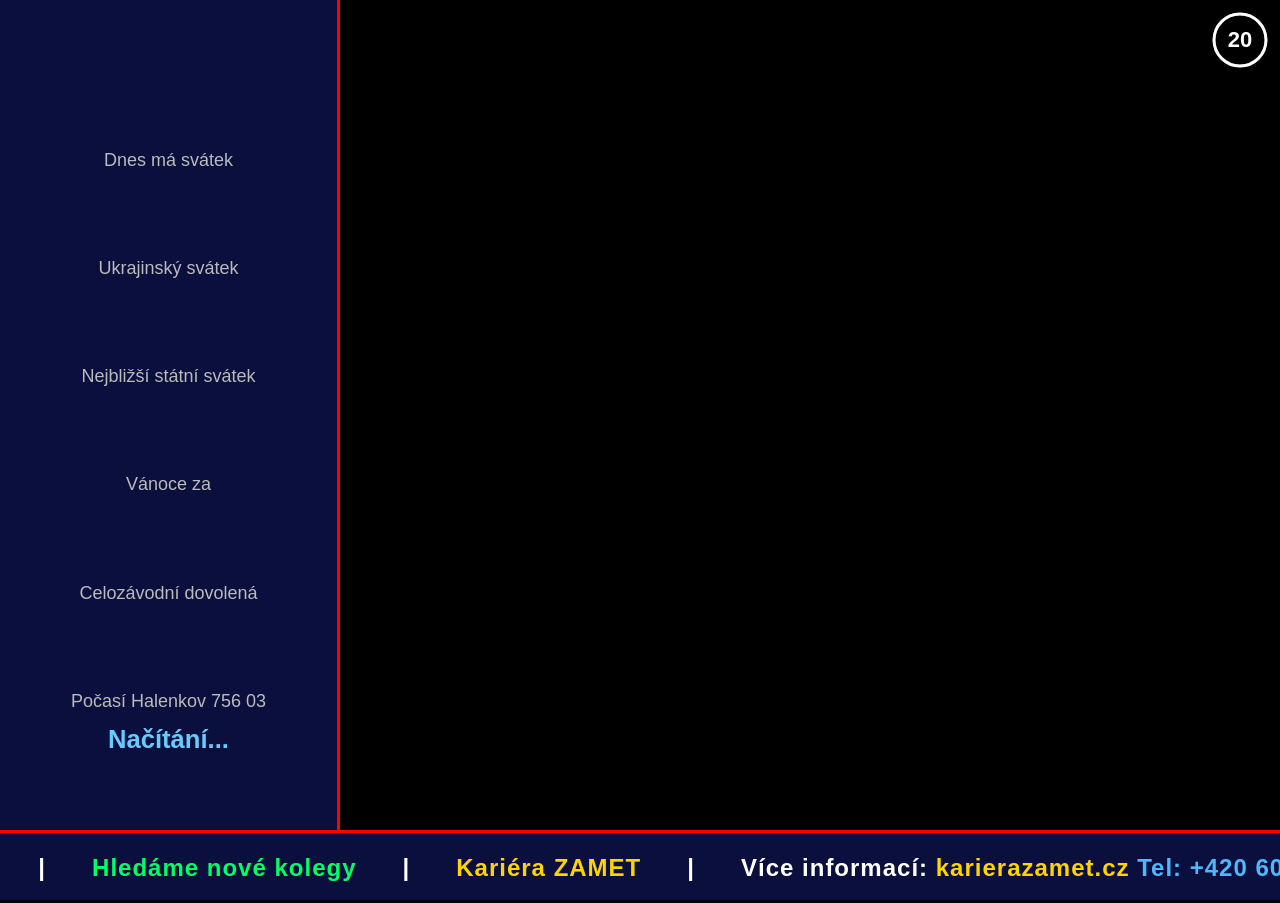
==== index.html @ 30a37f6c "Update index.html" ====
<!DOCTYPE html>
<html lang="cs">

<head>

<meta charset="UTF-8">

<style>

/* ===================================================== */
/* ZÁKLAD */
/* ===================================================== */

html,
body {

    margin: 0;
    width: 100%;
    height: 100%;

    overflow: hidden;

    background: black;

    font-family: Arial, sans-serif;

    color: white;
}

/* ===================================================== */
/* HLAVNÍ LAYOUT */
/* ===================================================== */

#main {

    display: flex;

    width: 100vw;

    height: calc(100vh - 70px);

    background: #0b0f3d;
}

/* ===================================================== */
/* LEVÝ PANEL */
/* ===================================================== */

#sidebar {

    width: 22vw;

    min-width: 340px;

    max-width: 520px;

    background: #0b0f3d;

    border-right: 3px solid #ff0000;

    display: flex;

    flex-direction: column;

    align-items: center;

    justify-content: space-evenly;

    padding: 20px;

    box-sizing: border-box;
}

/* ===================================================== */
/* DATUM */
/* ===================================================== */

#date {

    font-size: clamp(28px, 2vw, 48px);

    font-weight: bold;

    text-align: center;
}

/* ===================================================== */
/* NADPISY */
/* ===================================================== */

#nameday-title,
#ua-title,
#holiday-title,
#countdown-title,
#vacation-title {

    font-size: clamp(18px, 1.2vw, 28px);

    color: #bbbbbb;

    margin-bottom: 10px;

    text-align: center;

    margin-top: 25px;
}
    #vacation {

    font-size: clamp(20px, 1.6vw, 36px);

    font-weight: bold;

    color: #66ccff;

    text-align: center;

    line-height: 1.4;

    padding: 0 15px;
}

/* ===================================================== */
/* ČESKÝ SVÁTEK */
/* ===================================================== */

#nameday {

    font-size: clamp(32px, 2.5vw, 60px);

    font-weight: bold;

    text-align: center;

    padding: 0 20px;
}

/* ===================================================== */
/* UKRAJINSKÝ SVÁTEK */
/* ===================================================== */

#ua-nameday {

    font-size: clamp(26px, 2vw, 50px);

    font-weight: bold;

    color: #ffd700;

    text-align: center;

    padding: 0 20px;
}

/* ===================================================== */
/* STÁTNÍ SVÁTEK */
/* ===================================================== */

#holiday {

    font-size: clamp(18px, 1.3vw, 34px);

    font-weight: bold;

    color: #ff5555;

    text-align: center;

    line-height: 1.4;

    padding: 0 20px;
}

/* ===================================================== */
/* VÁNOCE */
/* ===================================================== */

#countdown {

    font-size: clamp(24px, 2vw, 44px);

    font-weight: bold;

    color: #66ff99;

    text-align: center;

    line-height: 1.3;
}

/* ===================================================== */
/* PRAVÁ ČÁST */
/* ===================================================== */

#content {

    position: relative;

    flex: 1;

    display: flex;

    background: black;

    overflow: hidden;
}

/* ===================================================== */
/* OBRÁZEK */
/* ===================================================== */

#slideImage {

    position: absolute;

    top: 0;
    left: 0;

    width: 100%;

    height: 100%;

    object-fit: contain;

    background: black;

    display: none;

    z-index: 1;
}

/* ===================================================== */
/* IFRAME */
/* ===================================================== */

#contentFrame {

    position: absolute;

    top: 0;
    left: 0;

    width: 100%;

    height: 100%;

    border: none;

    background: black;

    display: none;

    z-index: 2;
}
/* ===================================================== */
/* SPODNÍ LIŠTA */
/* ===================================================== */

#ticker-bar {

    width: 100vw;

    height: 70px;

    background: #0b0f3d;

    border-top: 3px solid #ff0000;

    overflow: hidden;

    display: flex;

    align-items: center;
}

/* ===================================================== */
/* BĚŽÍCÍ TEXT */
/* ===================================================== */
    /*
    #ticker { white-space: nowrap; 
             color: white; 
             font-size: clamp(24px, 1.6vw, 42px); 
             font-weight: bold; 
             letter-spacing: 1px; 
             display: inline-block; 
             will-change: transform; 
             transform: translateZ(0); 
             animation: tickerMove 25s linear infinite; }
    */

    #ticker {
    white-space: nowrap;
    color: white;
    font-size: clamp(24px, 1.6vw, 42px);
    font-weight: bold;
    letter-spacing: 1px;

    width: 100%;
    text-align: center;
    }
    
        .ticker-green {
    color: #00ff66;
    font-weight: bold;
    }
    
    .ticker-yellow {
        color: #ffd400;
        font-weight: bold;
    }
    
    .ticker-blue {
        color: #4db8ff;
        font-weight: bold;
    }
    
    .ticker-orange {
        color: #ff8c00;
        font-weight: bold;
    }

/* ===================================================== */
/* ANIMACE */
/* ===================================================== */

 /*
    @keyframes tickerMove { from { transform: translateX(100vw); } to { transform: translateX(-100%); } }
    */    

/* ===================================================== */
/* POČASÍ */
/* ===================================================== */

#weather-title {

    font-size: clamp(18px, 1.2vw, 28px);

    color: #bbbbbb;

    margin-top: 25px;

    margin-bottom: 10px;

    text-align: center;
}

#weather {

    font-size: clamp(24px, 2vw, 42px);

    font-weight: bold;

    color: #66ccff;

    text-align: center;

    line-height: 1.4;

    padding: 0 10px;
}

/* ===================================================== */
/* TIMER */
/* ===================================================== */
    #slideTimer {

    position: absolute;

    top: 10px;
    right: 10px;

    width: 60px;
    height: 60px;

    z-index: 9999;

    background: rgba(0, 0, 0, 0.55);

    border-radius: 50%;

    backdrop-filter: blur(3px);
}

#slideTimer svg {

    position: absolute;

    width: 60px;
    height: 60px;

    transform: rotate(-90deg);
}

.timer-bg {

    fill: none;

    stroke: rgba(255,255,255,0.2);

    stroke-width: 3;
}

.timer-progress {

    fill: none;

    stroke: white;

    stroke-width: 3;

    stroke-linecap: round;

    stroke-dasharray: 163;

    stroke-dashoffset: 0;

    transition: stroke-dashoffset 1s linear;
}

#timerText {

    position: absolute;

    inset: 0;

    display: flex;

    justify-content: center;

    align-items: center;

    font-size: 22px;

    font-weight: bold;

    color: white;

    text-shadow:
        0 0 4px black,
        0 0 8px black;
}

</style>

</head>

<body>

<!-- ================================================= -->
<!-- HLAVNÍ LAYOUT -->
<!-- ================================================= -->

<div id="main">

    <!-- ============================================= -->
    <!-- LEVÝ PANEL -->
    <!-- ============================================= -->

    <div id="sidebar">

        <!-- DATUM -->

        <div id="date"></div>

        <!-- ČESKÝ SVÁTEK -->

        <section>

            <div id="nameday-title">
                Dnes má svátek
            </div>

            <div id="nameday"></div>

        </section>

        <!-- UKRAJINSKÝ SVÁTEK -->

        <section>

            <div id="ua-title">
                Ukrajinský svátek
            </div>

            <div id="ua-nameday"></div>

        </section>

        <!-- STÁTNÍ SVÁTEK -->

        <section>

            <div id="holiday-title">
                Nejbližší státní svátek
            </div>

            <div id="holiday"></div>

        </section>

        <!-- VÁNOCE -->

        <section>

            <div id="countdown-title">
                Vánoce za
            </div>

            <div id="countdown"></div>

        </section>

        <!-- CELOZÁVODNÍ DOVOLENÁ -->

        <section>

            <div id="vacation-title">
                Celozávodní dovolená
            </div>

            <div id="vacation"></div>

        </section>

        <!-- POČASÍ -->

        <section>

            <div id="weather-title">
                Počasí Halenkov 756 03
            </div>

            <div id="weather">
                Načítání...
            </div>

        </section>

    </div>

    <!-- ============================================= -->
    <!-- PRAVÁ ČÁST -->
    <!-- ============================================= -->

    <div id="content">

    <!-- TIMER -->

    <div id="slideTimer">

        <svg width="60" height="60">

            <circle
                cx="30"
                cy="30"
                r="26"
                class="timer-bg">
            </circle>

            <circle
                id="timerCircle"
                cx="30"
                cy="30"
                r="26"
                class="timer-progress">
            </circle>

        </svg>

        <span id="timerText">
            20
        </span>

    </div>

    <!-- OBRÁZEK -->

    <img
        id="slideImage"
        src=""
        alt="Obsah">

    <!-- IFRAME -->

    <iframe
        id="contentFrame"
        src=""
        frameborder="0">
    </iframe>

</div>
</div>

<!-- ================================================= -->
<!-- SPODNÍ LIŠTA -->
<!-- ================================================= -->

<div id="ticker-bar">

    <div id="ticker">
    &nbsp;&nbsp;&nbsp;&nbsp;&nbsp;|&nbsp;&nbsp;&nbsp;&nbsp;&nbsp;

    <span class="ticker-green">Hledáme nové kolegy</span>

    &nbsp;&nbsp;&nbsp;&nbsp;&nbsp;|&nbsp;&nbsp;&nbsp;&nbsp;&nbsp;

    <span class="ticker-yellow">Kariéra ZAMET</span>

    &nbsp;&nbsp;&nbsp;&nbsp;&nbsp;|&nbsp;&nbsp;&nbsp;&nbsp;&nbsp;

    Více informací:
    <span class="ticker-yellow">karierazamet.cz</span>
    <span class="ticker-blue">Tel: +420 605 524 530</span>

    &nbsp;&nbsp;&nbsp;&nbsp;&nbsp;|&nbsp;&nbsp;&nbsp;&nbsp;&nbsp;

    <span class="ticker-orange">Nástup možný ihned</span>

    &nbsp;&nbsp;&nbsp;&nbsp;&nbsp;|&nbsp;&nbsp;&nbsp;&nbsp;&nbsp;
</div>

</div>

<!-- ================================================= -->
<!-- SVÁTKY -->
<!-- ================================================= -->

<script src="svatek.js"></script>

<script>
/* ===================================================== */
/* PŘEHRÁVAČ OBSAHU */
/* ===================================================== */

const slides = [
    {
        url: "huslesvarec.jpg",
        type: "image",
        duration: 15
    },
    {
        url: "kolegwide4.jpg",
        type: "image",
        duration: 10
    },
    {
        url: "soutez2.jpg",
        type: "image",
        duration: 15
    },

    {
        url: "tmobile1.jpg",
        type: "image",
        duration: 15
    },
    {
        url: "hotelwide.jpg",
        type: "image",
        duration: 10
    }

];

/* ============================================= */
/* PŘEDNAČTENÍ OBRÁZKŮ */
/* ============================================= */

const preloadImages = [];

slides.forEach(slide => {

    if (slide.type === "image") {

        const img = new Image();

        img.src = slide.url;

        preloadImages.push(img);
    }
});

let timer = null;
let slideTimeout = null;
let currentSlide = 0;
const frame =
    document.getElementById("contentFrame");

const image =
    document.getElementById("slideImage");

const timerText =
    document.getElementById("timerText");

const timerCircle =
    document.getElementById("timerCircle");

const circumference = 163;

function showSlide() {

    const slide = slides[currentSlide];

    console.log(
        currentSlide,
        slide.type,
        slide.url,
        slide.duration
    );
    /* ============================================= */
    /* OBRÁZEK */
    /* ============================================= */

    if (slide.type === "image") {

    frame.style.display = "none";

    image.style.display = "block";

    image.src = slide.url;
    }

    /* ============================================= */
    /* IFRAME */
    /* ============================================= */

    else {

        image.style.display = "none";

        frame.style.display = "block";

        frame.src = slide.url;
    }

    /* ============================================= */
    /* ODPOČET */
    /* ============================================= */

    let countdown = slide.duration;

    timerText.textContent = countdown;

    timerCircle.style.strokeDashoffset = 0;

    if (timer) {

        clearInterval(timer);
    }

    timer = setInterval(() => {

        countdown--;

        timerText.textContent = countdown;

        const progress =
            countdown / slide.duration;

        timerCircle.style.strokeDashoffset =
            circumference * (1 - progress);

        if (countdown <= 0) {

            clearInterval(timer);
        }

    }, 1000);

    /* ============================================= */
    /* DALŠÍ SLIDE */
    /* ============================================= */

    if (slideTimeout) {
    clearTimeout(slideTimeout);
}

slideTimeout = setTimeout(() => {

    clearInterval(timer);

    currentSlide++;

    if (currentSlide >= slides.length) {

        currentSlide = 0;
    }

    showSlide();

}, slide.duration * 1000);

}   // <- ukončení funkce showSlide()

/* START */

showSlide();
/* ===================================================== */
/* DATUM */
/* ===================================================== */

const today = new Date();

document.getElementById("date").innerHTML =

    today.toLocaleDateString('cs-CZ', {

        day: 'numeric',
        month: 'long',
        year: 'numeric'
    });

/* ===================================================== */
/* KLÍČ DATA */
/* ===================================================== */

const key =

    today.getDate() + "-" + (today.getMonth() + 1);

/* ===================================================== */
/* ČESKÝ SVÁTEK */
/* ===================================================== */

document.getElementById("nameday").innerHTML =

    namedays[key] || "—";

/* ===================================================== */
/* UKRAJINSKÝ SVÁTEK */
/* ===================================================== */

document.getElementById("ua-nameday").innerHTML =

    uaNamedays[key] || "—";

/* ===================================================== */
/* STÁTNÍ SVÁTKY */
/* ===================================================== */

if(holidays[key]) {

    document.getElementById("holiday-title").innerHTML =

        "Dnes je státní svátek";

    document.getElementById("holiday").innerHTML =

        holidays[key];

} else {

    let nearestDate = "";
    let nearestHoliday = "";

    for(const date in holidays) {

        const parts = date.split("-");

        const holidayDate = new Date(

            today.getFullYear(),

            parts[1] - 1,

            parts[0]
        );

        if(holidayDate >= today) {

            nearestDate =

                holidayDate.toLocaleDateString('cs-CZ', {

                    day: 'numeric',
                    month: 'long'
                });

            nearestHoliday = holidays[date];

            break;
        }
    }

    document.getElementById("holiday-title").innerHTML =

        "Nejbližší státní svátek";

    document.getElementById("holiday").innerHTML =

        nearestDate + "<br>" + nearestHoliday;
}

/* ===================================================== */
/* ODPOČET DO VÁNOC */
/* ===================================================== */

const christmas = new Date(

    today.getFullYear(),

    11,

    24
);

const christmasDiff = christmas - today;

const christmasDays = Math.ceil(

    christmasDiff / (1000 * 60 * 60 * 24)
);

document.getElementById("countdown").innerHTML =

    christmasDays + " dní";

/* ===================================================== */
/* CELOZÁVODNÍ DOVOLENÁ */
/* ===================================================== */

const vacationStart = new Date(

    2026,
    12,
    28
);

const vacationEnd = new Date(

    2026,
    12,
    31
);

const vacationDiff =

    vacationStart - today;

const vacationDays = Math.ceil(

    vacationDiff / (1000 * 60 * 60 * 24)
);

document.getElementById("vacation").innerHTML =

    "28.12.2026 → 31.12.2026" +

    "<br>za " +

    vacationDays +

    " dní";
*
/* ===================================================== */
/* POČASÍ */
/* ===================================================== */

const apiKey = "097e577eac9403ee6dc032311afb6fe4";

function loadWeather() {

    fetch(

        `https://api.openweathermap.org/data/2.5/weather?lat=49.317&lon=18.147&units=metric&lang=cz&appid=${apiKey}`

    )

    .then(response => response.json())

    .then(data => {

        console.log(data);

        const temp =

            Math.round(data.main.temp);

        const desc =

            data.weather[0].description;

        document.getElementById("weather").innerHTML =

            temp + "°C" +

            "<br>" +

            desc;
    })

    .catch(error => {

        console.log(error);

        document.getElementById("weather").innerHTML =

            "Počasí nedostupné";
    });
}

/* PRVNÍ NAČTENÍ */

loadWeather();

/* AKTUALIZACE */

setInterval(loadWeather, 1800000);

</script>

</body>

</html>
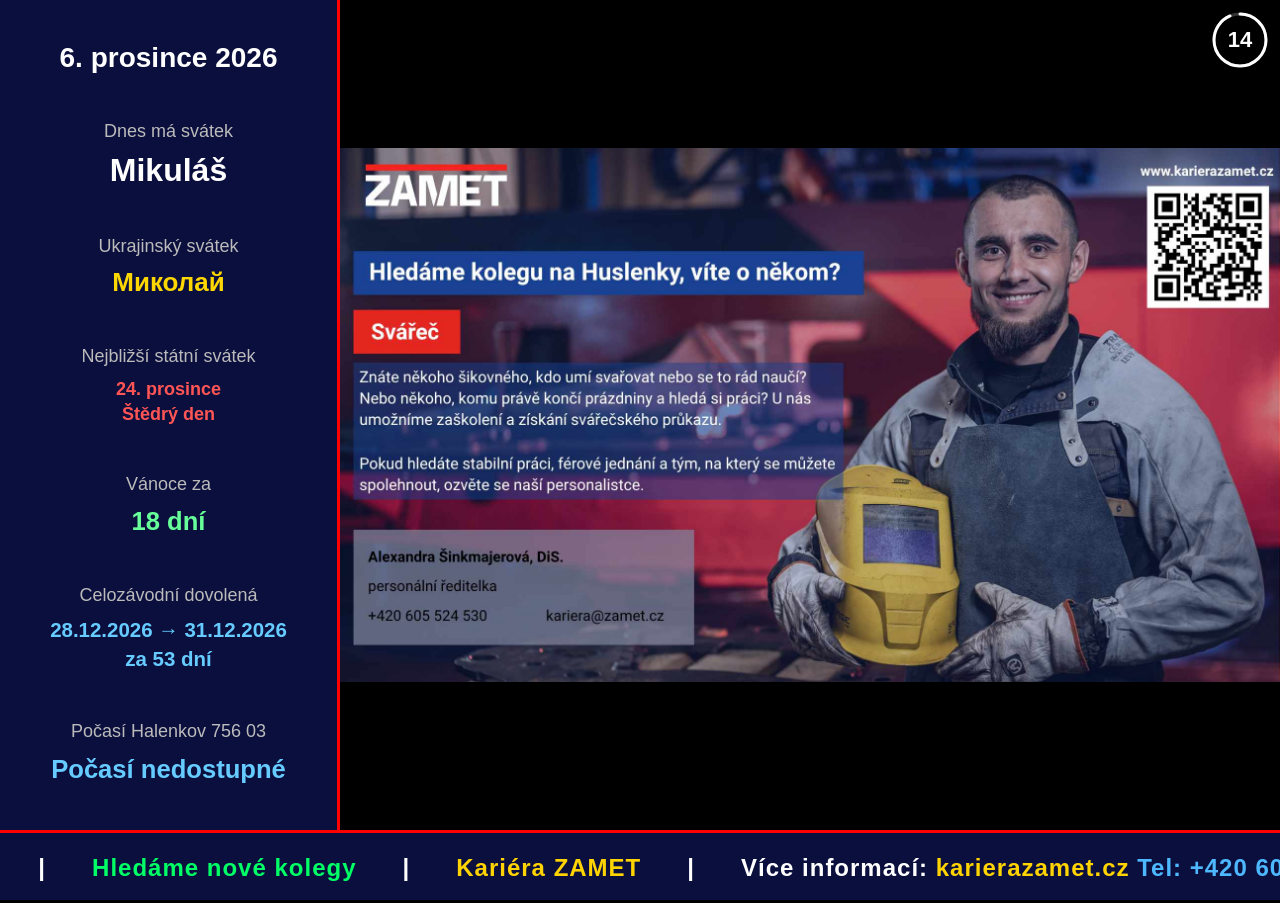
==== commit e186815d: "Update index.html" ====
--- a/index.html
+++ b/index.html
@@ -950,7 +950,7 @@
     vacationDays +
 
     " dní";
-*
+
 /* ===================================================== */
 /* POČASÍ */
 /* ===================================================== */
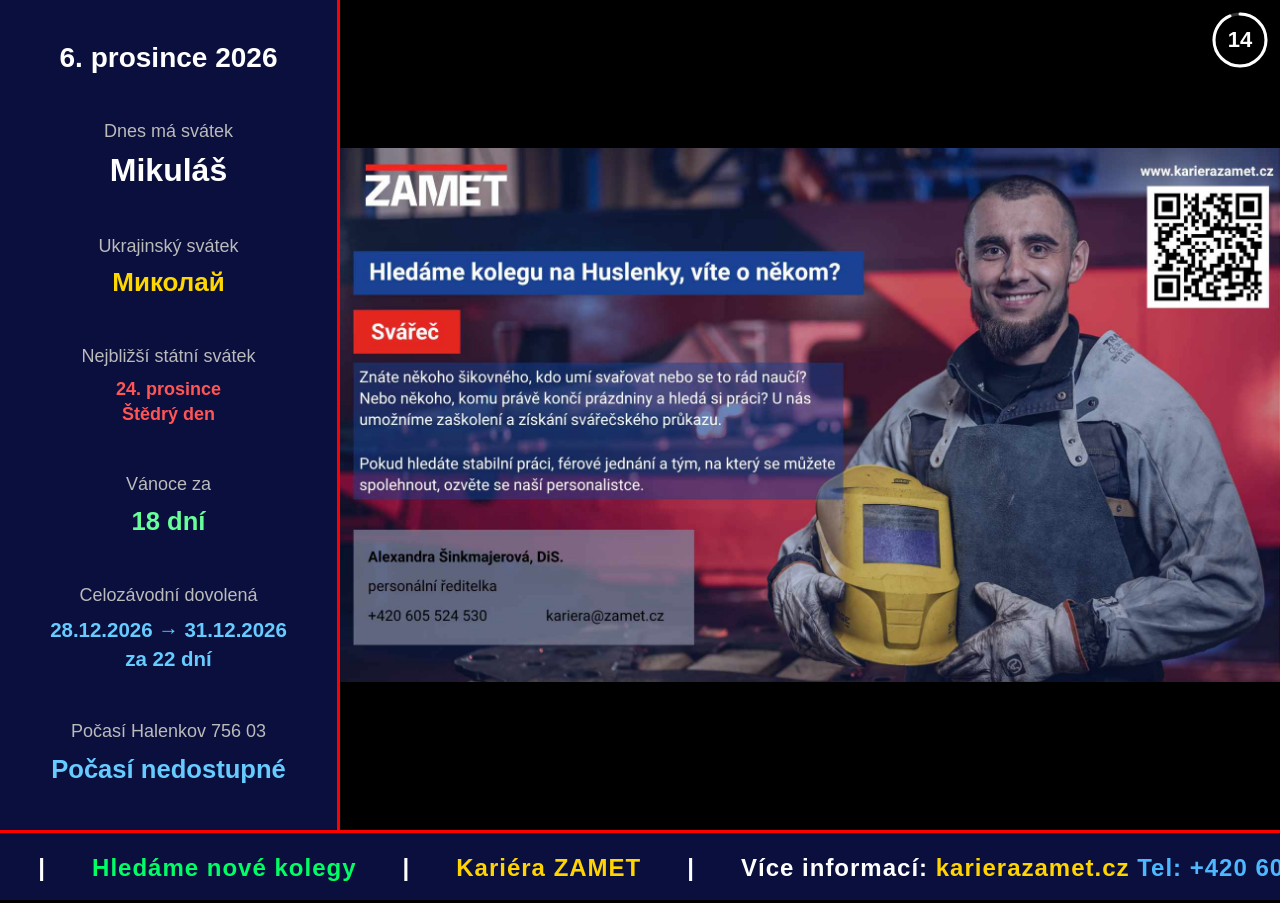
==== commit dc11f5e8: "Update index.html" ====
--- a/index.html
+++ b/index.html
@@ -921,14 +921,14 @@
 const vacationStart = new Date(
 
     2026,
-    12,
+    11,
     28
 );
 
 const vacationEnd = new Date(
 
     2026,
-    12,
+    11,
     31
 );
 
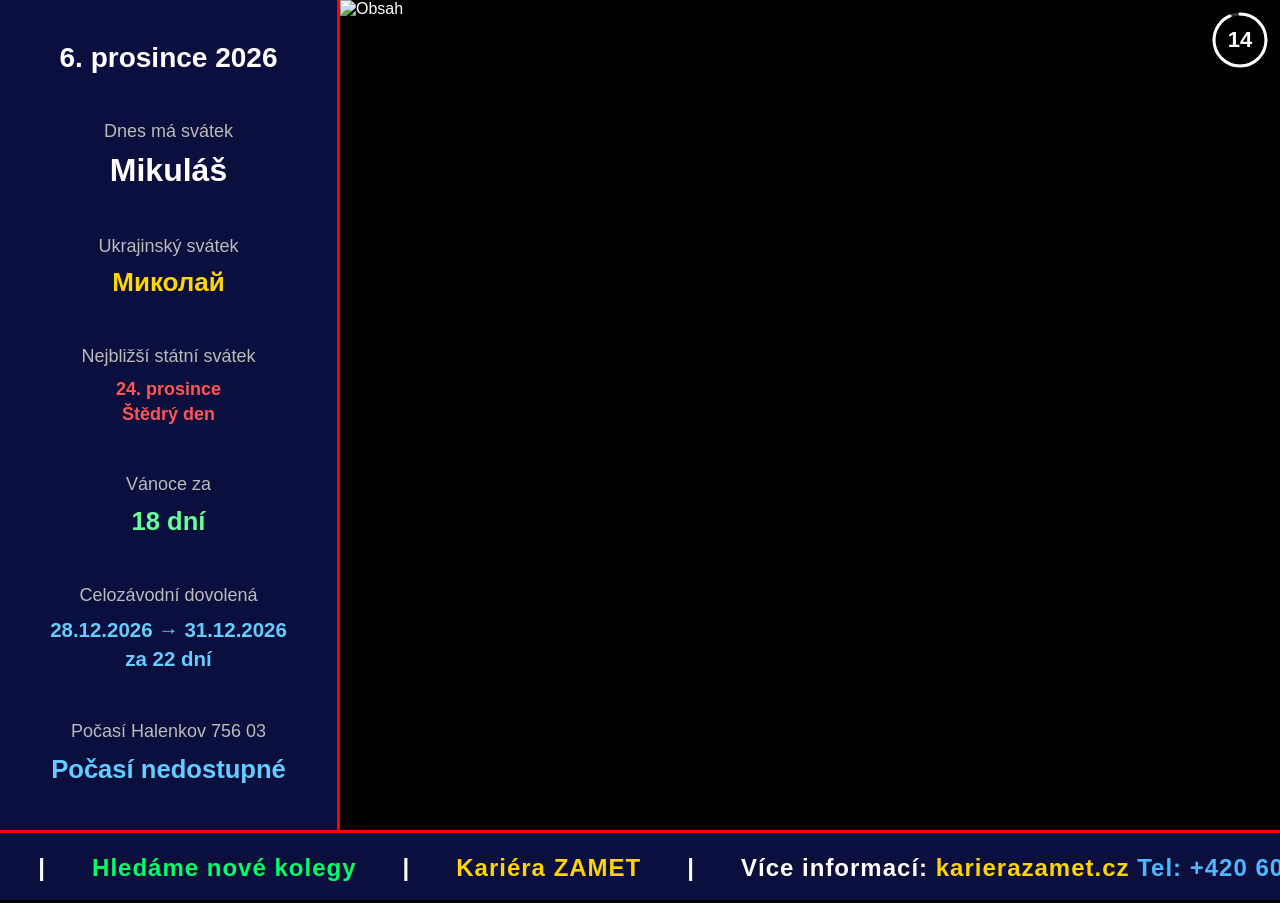
==== commit ecf36206: "Update index.html" ====
--- a/index.html
+++ b/index.html
@@ -632,6 +632,11 @@
 /* ===================================================== */
 
 const slides = [
+    {
+        url: "DK.jpg",
+        type: "image",
+        duration: 15
+    },
     {
         url: "huslesvarec.jpg",
         type: "image",
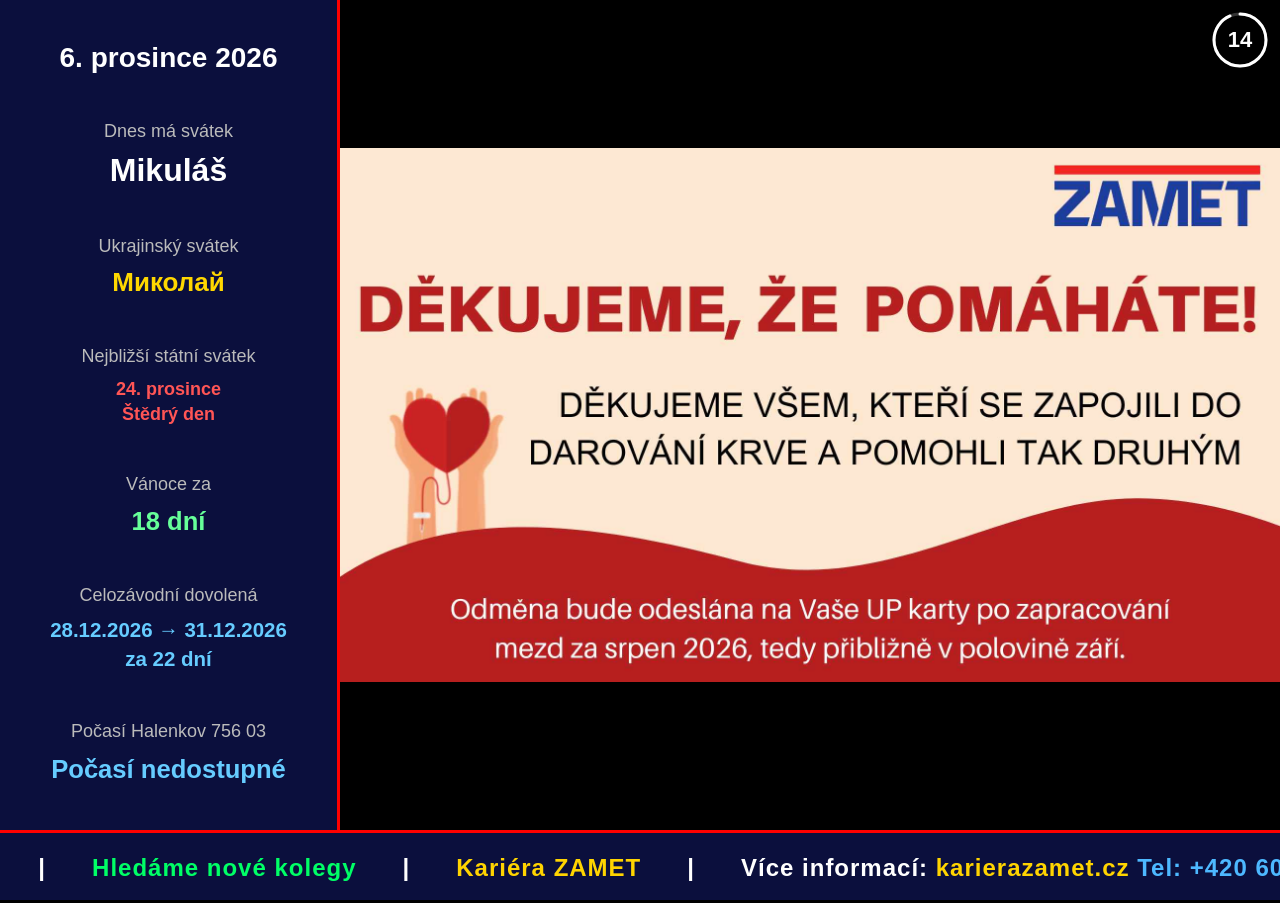
==== commit 2818aa20: "Update index.html" ====
--- a/index.html
+++ b/index.html
@@ -648,13 +648,7 @@
         duration: 10
     },
     {
-        url: "soutez2.jpg",
-        type: "image",
-        duration: 15
-    },
-
-    {
-        url: "tmobile1.jpg",
+        url: "losovani.jpg",
         type: "image",
         duration: 15
     },
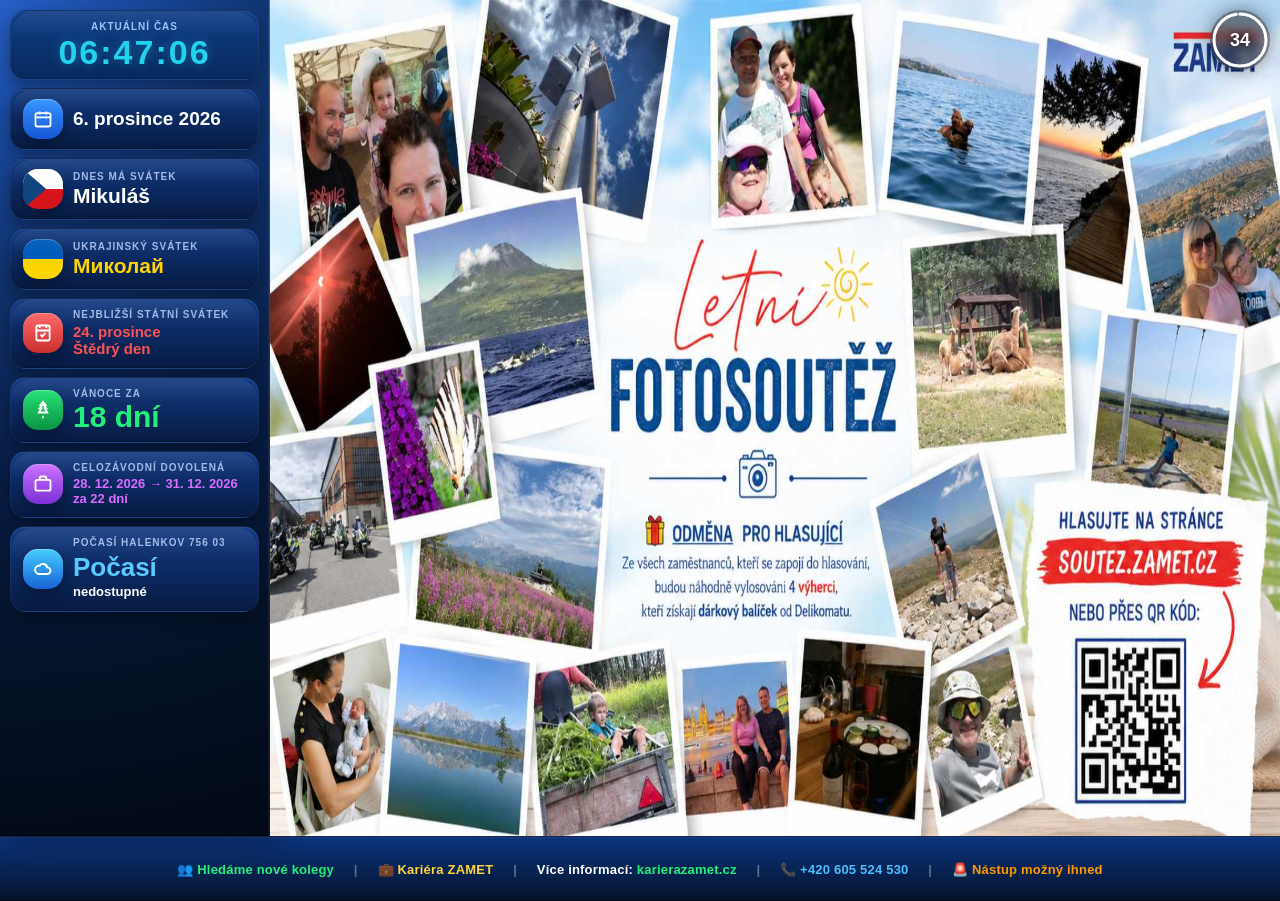
==== commit ba9286be: "Create index.html" ====
--- a/index.html
+++ b/index.html
@@ -2,1010 +2,195 @@
 <html lang="cs">
 
 <head>
+    <meta charset="UTF-8">
+    <meta name="viewport" content="width=device-width, initial-scale=1.0">
 
-<meta charset="UTF-8">
+    <title>ZAMET NÁSTĚNKA</title>
 
-<style>
-
-/* ===================================================== */
-/* ZÁKLAD */
-/* ===================================================== */
-
-html,
-body {
-
-    margin: 0;
-    width: 100%;
-    height: 100%;
-
-    overflow: hidden;
-
-    background: black;
-
-    font-family: Arial, sans-serif;
-
-    color: white;
-}
-
-/* ===================================================== */
-/* HLAVNÍ LAYOUT */
-/* ===================================================== */
-
-#main {
-
-    display: flex;
-
-    width: 100vw;
-
-    height: calc(100vh - 70px);
-
-    background: #0b0f3d;
-}
-
-/* ===================================================== */
-/* LEVÝ PANEL */
-/* ===================================================== */
-
-#sidebar {
-
-    width: 22vw;
-
-    min-width: 340px;
-
-    max-width: 520px;
-
-    background: #0b0f3d;
-
-    border-right: 3px solid #ff0000;
-
-    display: flex;
-
-    flex-direction: column;
-
-    align-items: center;
-
-    justify-content: space-evenly;
-
-    padding: 20px;
-
-    box-sizing: border-box;
-}
-
-/* ===================================================== */
-/* DATUM */
-/* ===================================================== */
-
-#date {
-
-    font-size: clamp(28px, 2vw, 48px);
-
-    font-weight: bold;
-
-    text-align: center;
-}
-
-/* ===================================================== */
-/* NADPISY */
-/* ===================================================== */
-
-#nameday-title,
-#ua-title,
-#holiday-title,
-#countdown-title,
-#vacation-title {
-
-    font-size: clamp(18px, 1.2vw, 28px);
-
-    color: #bbbbbb;
-
-    margin-bottom: 10px;
-
-    text-align: center;
-
-    margin-top: 25px;
-}
-    #vacation {
-
-    font-size: clamp(20px, 1.6vw, 36px);
-
-    font-weight: bold;
-
-    color: #66ccff;
-
-    text-align: center;
-
-    line-height: 1.4;
-
-    padding: 0 15px;
-}
-
-/* ===================================================== */
-/* ČESKÝ SVÁTEK */
-/* ===================================================== */
-
-#nameday {
-
-    font-size: clamp(32px, 2.5vw, 60px);
-
-    font-weight: bold;
-
-    text-align: center;
-
-    padding: 0 20px;
-}
-
-/* ===================================================== */
-/* UKRAJINSKÝ SVÁTEK */
-/* ===================================================== */
-
-#ua-nameday {
-
-    font-size: clamp(26px, 2vw, 50px);
-
-    font-weight: bold;
-
-    color: #ffd700;
-
-    text-align: center;
-
-    padding: 0 20px;
-}
-
-/* ===================================================== */
-/* STÁTNÍ SVÁTEK */
-/* ===================================================== */
-
-#holiday {
-
-    font-size: clamp(18px, 1.3vw, 34px);
-
-    font-weight: bold;
-
-    color: #ff5555;
-
-    text-align: center;
-
-    line-height: 1.4;
-
-    padding: 0 20px;
-}
-
-/* ===================================================== */
-/* VÁNOCE */
-/* ===================================================== */
-
-#countdown {
-
-    font-size: clamp(24px, 2vw, 44px);
-
-    font-weight: bold;
-
-    color: #66ff99;
-
-    text-align: center;
-
-    line-height: 1.3;
-}
-
-/* ===================================================== */
-/* PRAVÁ ČÁST */
-/* ===================================================== */
-
-#content {
-
-    position: relative;
-
-    flex: 1;
-
-    display: flex;
-
-    background: black;
-
-    overflow: hidden;
-}
-
-/* ===================================================== */
-/* OBRÁZEK */
-/* ===================================================== */
-
-#slideImage {
-
-    position: absolute;
-
-    top: 0;
-    left: 0;
-
-    width: 100%;
-
-    height: 100%;
-
-    object-fit: contain;
-
-    background: black;
-
-    display: none;
-
-    z-index: 1;
-}
-
-/* ===================================================== */
-/* IFRAME */
-/* ===================================================== */
-
-#contentFrame {
-
-    position: absolute;
-
-    top: 0;
-    left: 0;
-
-    width: 100%;
-
-    height: 100%;
-
-    border: none;
-
-    background: black;
-
-    display: none;
-
-    z-index: 2;
-}
-/* ===================================================== */
-/* SPODNÍ LIŠTA */
-/* ===================================================== */
-
-#ticker-bar {
-
-    width: 100vw;
-
-    height: 70px;
-
-    background: #0b0f3d;
-
-    border-top: 3px solid #ff0000;
-
-    overflow: hidden;
-
-    display: flex;
-
-    align-items: center;
-}
-
-/* ===================================================== */
-/* BĚŽÍCÍ TEXT */
-/* ===================================================== */
-    /*
-    #ticker { white-space: nowrap; 
-             color: white; 
-             font-size: clamp(24px, 1.6vw, 42px); 
-             font-weight: bold; 
-             letter-spacing: 1px; 
-             display: inline-block; 
-             will-change: transform; 
-             transform: translateZ(0); 
-             animation: tickerMove 25s linear infinite; }
-    */
-
-    #ticker {
-    white-space: nowrap;
-    color: white;
-    font-size: clamp(24px, 1.6vw, 42px);
-    font-weight: bold;
-    letter-spacing: 1px;
-
-    width: 100%;
-    text-align: center;
-    }
-    
-        .ticker-green {
-    color: #00ff66;
-    font-weight: bold;
-    }
-    
-    .ticker-yellow {
-        color: #ffd400;
-        font-weight: bold;
-    }
-    
-    .ticker-blue {
-        color: #4db8ff;
-        font-weight: bold;
-    }
-    
-    .ticker-orange {
-        color: #ff8c00;
-        font-weight: bold;
-    }
-
-/* ===================================================== */
-/* ANIMACE */
-/* ===================================================== */
-
- /*
-    @keyframes tickerMove { from { transform: translateX(100vw); } to { transform: translateX(-100%); } }
-    */    
-
-/* ===================================================== */
-/* POČASÍ */
-/* ===================================================== */
-
-#weather-title {
-
-    font-size: clamp(18px, 1.2vw, 28px);
-
-    color: #bbbbbb;
-
-    margin-top: 25px;
-
-    margin-bottom: 10px;
-
-    text-align: center;
-}
-
-#weather {
-
-    font-size: clamp(24px, 2vw, 42px);
-
-    font-weight: bold;
-
-    color: #66ccff;
-
-    text-align: center;
-
-    line-height: 1.4;
-
-    padding: 0 10px;
-}
-
-/* ===================================================== */
-/* TIMER */
-/* ===================================================== */
-    #slideTimer {
-
-    position: absolute;
-
-    top: 10px;
-    right: 10px;
-
-    width: 60px;
-    height: 60px;
-
-    z-index: 9999;
-
-    background: rgba(0, 0, 0, 0.55);
-
-    border-radius: 50%;
-
-    backdrop-filter: blur(3px);
-}
-
-#slideTimer svg {
-
-    position: absolute;
-
-    width: 60px;
-    height: 60px;
-
-    transform: rotate(-90deg);
-}
-
-.timer-bg {
-
-    fill: none;
-
-    stroke: rgba(255,255,255,0.2);
-
-    stroke-width: 3;
-}
-
-.timer-progress {
-
-    fill: none;
-
-    stroke: white;
-
-    stroke-width: 3;
-
-    stroke-linecap: round;
-
-    stroke-dasharray: 163;
-
-    stroke-dashoffset: 0;
-
-    transition: stroke-dashoffset 1s linear;
-}
-
-#timerText {
-
-    position: absolute;
-
-    inset: 0;
-
-    display: flex;
-
-    justify-content: center;
-
-    align-items: center;
-
-    font-size: 22px;
-
-    font-weight: bold;
-
-    color: white;
-
-    text-shadow:
-        0 0 4px black,
-        0 0 8px black;
-}
-
-</style>
-
+    <link rel="stylesheet" href="css/style.css">
+    <link rel="icon" href="favicon.png" type="image/png">
 </head>
 
 <body>
 
-<!-- ================================================= -->
-<!-- HLAVNÍ LAYOUT -->
-<!-- ================================================= -->
+    <div id="main">
 
-<div id="main">
+        <!-- LEVÝ PANEL -->
+        <aside id="sidebar">
 
-    <!-- ============================================= -->
-    <!-- LEVÝ PANEL -->
-    <!-- ============================================= -->
+                <!-- HODINY -->
+                <section class="info-card clock-card">
+                    <div class="card-content">
+                        <div class="clock-title">AKTUÁLNÍ ČAS</div>
+                        <div id="clock"></div>
+                    </div>
+                </section>
 
-    <div id="sidebar">
+            <!-- DATUM -->
+            <section class="info-card date-card">
+                <div class="icon-box blue">
+                    <svg viewBox="0 0 24 24">
+                        <rect x="3" y="5" width="18" height="16" rx="2"></rect>
+                        <line x1="3" y1="10" x2="21" y2="10"></line>
+                        <line x1="8" y1="3" x2="8" y2="7"></line>
+                        <line x1="16" y1="3" x2="16" y2="7"></line>
+                    </svg>
+                </div>
 
-        <!-- DATUM -->
+                <div class="card-content">
+                    <div id="date"></div>
+                </div>
+            </section>
 
-        <div id="date"></div>
+            <!-- DNES MÁ SVÁTEK -->
+            <section class="info-card">
 
-        <!-- ČESKÝ SVÁTEK -->
+                <!-- Česká vlajka -->
+                <div class="icon-box flag-cz"></div>
 
-        <section>
+                <div class="card-content">
+                    <div id="nameday-title">DNES MÁ SVÁTEK</div>
+                    <div id="nameday"></div>
+                </div>
 
-            <div id="nameday-title">
-                Dnes má svátek
+            </section>
+
+            <!-- UKRAJINSKÝ SVÁTEK -->
+            <section class="info-card">
+
+                <!-- Ukrajinská vlajka -->
+                <div class="icon-box flag-ua"></div>
+
+                <div class="card-content">
+                    <div id="ua-title">UKRAJINSKÝ SVÁTEK</div>
+                    <div id="ua-nameday"></div>
+                </div>
+
+            </section>
+
+            <!-- STÁTNÍ SVÁTEK -->
+            <section class="info-card">
+                <div class="icon-box red">
+                    <svg viewBox="0 0 24 24">
+                        <rect x="4" y="3" width="16" height="18" rx="2"></rect>
+                        <line x1="8" y1="2" x2="8" y2="6"></line>
+                        <line x1="16" y1="2" x2="16" y2="6"></line>
+                        <line x1="4" y1="9" x2="20" y2="9"></line>
+                        <path d="M9 14l2 2 4-4"></path>
+                    </svg>
+                </div>
+
+                <div class="card-content">
+                    <div id="holiday-title">NEJBLIŽŠÍ STÁTNÍ SVÁTEK</div>
+                    <div id="holiday"></div>
+                </div>
+            </section>
+
+            <!-- VÁNOCE -->
+            <section class="info-card">
+                <div class="icon-box green">
+                    <svg viewBox="0 0 24 24">
+                        <path d="M12 2l3 4h-2l3 4h-2l3 5H7l3-5H8l3-4H9l3-4z"></path>
+                        <line x1="12" y1="19" x2="12" y2="22"></line>
+                    </svg>
+                </div>
+
+                <div class="card-content">
+                    <div id="countdown-title">VÁNOCE ZA</div>
+                    <div id="countdown"></div>
+                </div>
+            </section>
+
+            <!-- CELOZÁVODNÍ DOVOLENÁ -->
+            <section class="info-card">
+                <div class="icon-box purple">
+                    <svg viewBox="0 0 24 24">
+                        <rect x="3" y="7" width="18" height="13" rx="2"></rect>
+                        <path d="M8 7V5a2 2 0 012-2h4a2 2 0 012 2v2"></path>
+                    </svg>
+                </div>
+
+                <div class="card-content">
+                    <div id="vacation-title">CELOZÁVODNÍ DOVOLENÁ</div>
+                    <div id="vacation"></div>
+                </div>
+            </section>
+
+            <!-- POČASÍ -->
+            <section class="info-card">
+                <div class="icon-box cyan">
+                    <svg viewBox="0 0 24 24">
+                        <path d="M7 18h10a4 4 0 000-8 5 5 0 00-9-2A4 4 0 007 18z"></path>
+                    </svg>
+                </div>
+
+                <div class="card-content">
+                    <div id="weather-title"></div>
+                    <div id="weather">Načítání...</div>
+                </div>
+            </section>
+
+        </aside>
+
+        <!-- PRAVÁ ČÁST -->
+        <main id="content">
+
+            <!-- TIMER -->
+            <div id="slideTimer">
+                <svg viewBox="0 0 60 60">
+                    <circle cx="30" cy="30" r="26" class="timer-bg"></circle>
+                    <circle id="timerCircle" cx="30" cy="30" r="26" class="timer-progress"></circle>
+                </svg>
+
+                <span id="timerText">20</span>
             </div>
 
-            <div id="nameday"></div>
+            <!-- OBRÁZKY -->
+            <img id="slideImage" src="" alt="Obsah nástěnky">
 
-        </section>
+            <!-- HTML stránky -->
+            <iframe id="contentFrame" title="Obsah nástěnky"></iframe>
 
-        <!-- UKRAJINSKÝ SVÁTEK -->
-
-        <section>
-
-            <div id="ua-title">
-                Ukrajinský svátek
-            </div>
-
-            <div id="ua-nameday"></div>
-
-        </section>
-
-        <!-- STÁTNÍ SVÁTEK -->
-
-        <section>
-
-            <div id="holiday-title">
-                Nejbližší státní svátek
-            </div>
-
-            <div id="holiday"></div>
-
-        </section>
-
-        <!-- VÁNOCE -->
-
-        <section>
-
-            <div id="countdown-title">
-                Vánoce za
-            </div>
-
-            <div id="countdown"></div>
-
-        </section>
-
-        <!-- CELOZÁVODNÍ DOVOLENÁ -->
-
-        <section>
-
-            <div id="vacation-title">
-                Celozávodní dovolená
-            </div>
-
-            <div id="vacation"></div>
-
-        </section>
-
-        <!-- POČASÍ -->
-
-        <section>
-
-            <div id="weather-title">
-                Počasí Halenkov 756 03
-            </div>
-
-            <div id="weather">
-                Načítání...
-            </div>
-
-        </section>
+        </main>
 
     </div>
 
-    <!-- ============================================= -->
-    <!-- PRAVÁ ČÁST -->
-    <!-- ============================================= -->
+    <!-- SPODNÍ LIŠTA -->
+    <footer id="ticker-bar">
 
-    <div id="content">
+        <div id="ticker">
 
-    <!-- TIMER -->
+            <span class="ticker-green">👥 Hledáme nové kolegy</span>
 
-    <div id="slideTimer">
+            <span class="divider">|</span>
 
-        <svg width="60" height="60">
+            <span class="ticker-yellow">💼 Kariéra ZAMET</span>
 
-            <circle
-                cx="30"
-                cy="30"
-                r="26"
-                class="timer-bg">
-            </circle>
+            <span class="divider">|</span>
 
-            <circle
-                id="timerCircle"
-                cx="30"
-                cy="30"
-                r="26"
-                class="timer-progress">
-            </circle>
+            Více informací:
 
-        </svg>
+            <span class="ticker-green">karierazamet.cz</span>
 
-        <span id="timerText">
-            20
-        </span>
+            <span class="divider">|</span>
 
-    </div>
+            <span class="ticker-blue">📞 +420 605 524 530</span>
 
-    <!-- OBRÁZEK -->
+            <span class="divider">|</span>
 
-    <img
-        id="slideImage"
-        src=""
-        alt="Obsah">
+            <span class="ticker-orange">🚨 Nástup možný ihned</span>
 
-    <!-- IFRAME -->
+        </div>
 
-    <iframe
-        id="contentFrame"
-        src=""
-        frameborder="0">
-    </iframe>
+    </footer>
 
-</div>
-</div>
-
-<!-- ================================================= -->
-<!-- SPODNÍ LIŠTA -->
-<!-- ================================================= -->
-
-<div id="ticker-bar">
-
-    <div id="ticker">
-    &nbsp;&nbsp;&nbsp;&nbsp;&nbsp;|&nbsp;&nbsp;&nbsp;&nbsp;&nbsp;
-
-    <span class="ticker-green">Hledáme nové kolegy</span>
-
-    &nbsp;&nbsp;&nbsp;&nbsp;&nbsp;|&nbsp;&nbsp;&nbsp;&nbsp;&nbsp;
-
-    <span class="ticker-yellow">Kariéra ZAMET</span>
-
-    &nbsp;&nbsp;&nbsp;&nbsp;&nbsp;|&nbsp;&nbsp;&nbsp;&nbsp;&nbsp;
-
-    Více informací:
-    <span class="ticker-yellow">karierazamet.cz</span>
-    <span class="ticker-blue">Tel: +420 605 524 530</span>
-
-    &nbsp;&nbsp;&nbsp;&nbsp;&nbsp;|&nbsp;&nbsp;&nbsp;&nbsp;&nbsp;
-
-    <span class="ticker-orange">Nástup možný ihned</span>
-
-    &nbsp;&nbsp;&nbsp;&nbsp;&nbsp;|&nbsp;&nbsp;&nbsp;&nbsp;&nbsp;
-</div>
-
-</div>
-
-<!-- ================================================= -->
-<!-- SVÁTKY -->
-<!-- ================================================= -->
-
-<script src="svatek.js"></script>
-
-<script>
-/* ===================================================== */
-/* PŘEHRÁVAČ OBSAHU */
-/* ===================================================== */
-
-const slides = [
-    {
-        url: "DK.jpg",
-        type: "image",
-        duration: 15
-    },
-    {
-        url: "huslesvarec.jpg",
-        type: "image",
-        duration: 15
-    },
-    {
-        url: "kolegwide4.jpg",
-        type: "image",
-        duration: 10
-    },
-    {
-        url: "losovani.jpg",
-        type: "image",
-        duration: 15
-    },
-    {
-        url: "hotelwide.jpg",
-        type: "image",
-        duration: 10
-    }
-
-];
-
-/* ============================================= */
-/* PŘEDNAČTENÍ OBRÁZKŮ */
-/* ============================================= */
-
-const preloadImages = [];
-
-slides.forEach(slide => {
-
-    if (slide.type === "image") {
-
-        const img = new Image();
-
-        img.src = slide.url;
-
-        preloadImages.push(img);
-    }
-});
-
-let timer = null;
-let slideTimeout = null;
-let currentSlide = 0;
-const frame =
-    document.getElementById("contentFrame");
-
-const image =
-    document.getElementById("slideImage");
-
-const timerText =
-    document.getElementById("timerText");
-
-const timerCircle =
-    document.getElementById("timerCircle");
-
-const circumference = 163;
-
-function showSlide() {
-
-    const slide = slides[currentSlide];
-
-    console.log(
-        currentSlide,
-        slide.type,
-        slide.url,
-        slide.duration
-    );
-    /* ============================================= */
-    /* OBRÁZEK */
-    /* ============================================= */
-
-    if (slide.type === "image") {
-
-    frame.style.display = "none";
-
-    image.style.display = "block";
-
-    image.src = slide.url;
-    }
-
-    /* ============================================= */
-    /* IFRAME */
-    /* ============================================= */
-
-    else {
-
-        image.style.display = "none";
-
-        frame.style.display = "block";
-
-        frame.src = slide.url;
-    }
-
-    /* ============================================= */
-    /* ODPOČET */
-    /* ============================================= */
-
-    let countdown = slide.duration;
-
-    timerText.textContent = countdown;
-
-    timerCircle.style.strokeDashoffset = 0;
-
-    if (timer) {
-
-        clearInterval(timer);
-    }
-
-    timer = setInterval(() => {
-
-        countdown--;
-
-        timerText.textContent = countdown;
-
-        const progress =
-            countdown / slide.duration;
-
-        timerCircle.style.strokeDashoffset =
-            circumference * (1 - progress);
-
-        if (countdown <= 0) {
-
-            clearInterval(timer);
-        }
-
-    }, 1000);
-
-    /* ============================================= */
-    /* DALŠÍ SLIDE */
-    /* ============================================= */
-
-    if (slideTimeout) {
-    clearTimeout(slideTimeout);
-}
-
-slideTimeout = setTimeout(() => {
-
-    clearInterval(timer);
-
-    currentSlide++;
-
-    if (currentSlide >= slides.length) {
-
-        currentSlide = 0;
-    }
-
-    showSlide();
-
-}, slide.duration * 1000);
-
-}   // <- ukončení funkce showSlide()
-
-/* START */
-
-showSlide();
-/* ===================================================== */
-/* DATUM */
-/* ===================================================== */
-
-const today = new Date();
-
-document.getElementById("date").innerHTML =
-
-    today.toLocaleDateString('cs-CZ', {
-
-        day: 'numeric',
-        month: 'long',
-        year: 'numeric'
-    });
-
-/* ===================================================== */
-/* KLÍČ DATA */
-/* ===================================================== */
-
-const key =
-
-    today.getDate() + "-" + (today.getMonth() + 1);
-
-/* ===================================================== */
-/* ČESKÝ SVÁTEK */
-/* ===================================================== */
-
-document.getElementById("nameday").innerHTML =
-
-    namedays[key] || "—";
-
-/* ===================================================== */
-/* UKRAJINSKÝ SVÁTEK */
-/* ===================================================== */
-
-document.getElementById("ua-nameday").innerHTML =
-
-    uaNamedays[key] || "—";
-
-/* ===================================================== */
-/* STÁTNÍ SVÁTKY */
-/* ===================================================== */
-
-if(holidays[key]) {
-
-    document.getElementById("holiday-title").innerHTML =
-
-        "Dnes je státní svátek";
-
-    document.getElementById("holiday").innerHTML =
-
-        holidays[key];
-
-} else {
-
-    let nearestDate = "";
-    let nearestHoliday = "";
-
-    for(const date in holidays) {
-
-        const parts = date.split("-");
-
-        const holidayDate = new Date(
-
-            today.getFullYear(),
-
-            parts[1] - 1,
-
-            parts[0]
-        );
-
-        if(holidayDate >= today) {
-
-            nearestDate =
-
-                holidayDate.toLocaleDateString('cs-CZ', {
-
-                    day: 'numeric',
-                    month: 'long'
-                });
-
-            nearestHoliday = holidays[date];
-
-            break;
-        }
-    }
-
-    document.getElementById("holiday-title").innerHTML =
-
-        "Nejbližší státní svátek";
-
-    document.getElementById("holiday").innerHTML =
-
-        nearestDate + "<br>" + nearestHoliday;
-}
-
-/* ===================================================== */
-/* ODPOČET DO VÁNOC */
-/* ===================================================== */
-
-const christmas = new Date(
-
-    today.getFullYear(),
-
-    11,
-
-    24
-);
-
-const christmasDiff = christmas - today;
-
-const christmasDays = Math.ceil(
-
-    christmasDiff / (1000 * 60 * 60 * 24)
-);
-
-document.getElementById("countdown").innerHTML =
-
-    christmasDays + " dní";
-
-/* ===================================================== */
-/* CELOZÁVODNÍ DOVOLENÁ */
-/* ===================================================== */
-
-const vacationStart = new Date(
-
-    2026,
-    11,
-    28
-);
-
-const vacationEnd = new Date(
-
-    2026,
-    11,
-    31
-);
-
-const vacationDiff =
-
-    vacationStart - today;
-
-const vacationDays = Math.ceil(
-
-    vacationDiff / (1000 * 60 * 60 * 24)
-);
-
-document.getElementById("vacation").innerHTML =
-
-    "28.12.2026 → 31.12.2026" +
-
-    "<br>za " +
-
-    vacationDays +
-
-    " dní";
-
-/* ===================================================== */
-/* POČASÍ */
-/* ===================================================== */
-
-const apiKey = "097e577eac9403ee6dc032311afb6fe4";
-
-function loadWeather() {
-
-    fetch(
-
-        `https://api.openweathermap.org/data/2.5/weather?lat=49.317&lon=18.147&units=metric&lang=cz&appid=${apiKey}`
-
-    )
-
-    .then(response => response.json())
-
-    .then(data => {
-
-        console.log(data);
-
-        const temp =
-
-            Math.round(data.main.temp);
-
-        const desc =
-
-            data.weather[0].description;
-
-        document.getElementById("weather").innerHTML =
-
-            temp + "°C" +
-
-            "<br>" +
-
-            desc;
-    })
-
-    .catch(error => {
-
-        console.log(error);
-
-        document.getElementById("weather").innerHTML =
-
-            "Počasí nedostupné";
-    });
-}
-
-/* PRVNÍ NAČTENÍ */
-
-loadWeather();
-
-/* AKTUALIZACE */
-
-setInterval(loadWeather, 1800000);
-
-</script>
+    <!-- JAVASCRIPT -->
+    <script src="js/config.js"></script>
+    <script src="js/player.js"></script>
+    <script src="js/svatek.js"></script>
+    <script src="js/info.js"></script>
+    <script src="js/weather.js"></script>
+    <script src="js/clock.js"></script>
 
 </body>
 
--- a/css/style.css
+++ b/css/style.css
@@ -0,0 +1,601 @@
+/* =======================================================
+   ZAMET Dashboard V12.0
+   Notebook • PC • Raspberry + SHARP 4K TV
+   ======================================================= */
+
+/* =======================================================
+   ZÁKLAD
+   ======================================================= */
+
+html,
+body{
+    margin:0;
+    width:100%;
+    height:100%;
+    overflow:hidden;
+    background:#020817;
+    color:#fff;
+    font-family:"Segoe UI",Arial,sans-serif;
+    -webkit-font-smoothing:antialiased;
+}
+
+/* =======================================================
+   LAYOUT
+   ======================================================= */
+
+#main{
+    display:flex;
+    width:100vw;
+    height:calc(100vh - 64px);
+    background:#020817;
+}
+
+/* =======================================================
+   SIDEBAR
+   ======================================================= */
+
+#sidebar{
+    flex:0 0 clamp(330px,23vw,450px);
+    padding:clamp(14px,1vh,20px);
+    box-sizing:border-box;
+
+    display:flex;
+    flex-direction:column;
+    gap:clamp(12px,1vh,16px);
+
+    background:
+        radial-gradient(circle at top left,
+            #275FC8 0%,
+            #19499E 15%,
+            #10336F 32%,
+            #081D45 55%,
+            #041124 80%,
+            #020817 100%);
+
+    border-right:1px solid rgba(255,255,255,.06);
+
+    box-shadow:
+        inset -1px 0 rgba(255,255,255,.05),
+        10px 0 28px rgba(0,0,0,.45);
+}
+
+/* =======================================================
+   KARTY
+   ======================================================= */
+
+.info-card{
+    position:relative;
+    overflow:hidden;
+
+    display:flex;
+    align-items:center;
+    gap:16px;
+
+    padding:16px 18px;
+
+    border-radius:20px;
+
+    background:linear-gradient(180deg,#123A82 0%,#0B285F 55%,#071B42 100%);
+    border:1px solid rgba(255,255,255,.05);
+
+    box-shadow:
+        inset 0 1px 0 rgba(255,255,255,.08),
+        inset 0 -1px 0 rgba(0,0,0,.20),
+        0 8px 18px rgba(0,0,0,.35);
+}
+
+.info-card::after{
+    content:"";
+    position:absolute;
+    inset:1px;
+    border-radius:19px;
+    background:linear-gradient(
+        180deg,
+        rgba(255,255,255,.08),
+        rgba(255,255,255,0) 40%);
+    pointer-events:none;
+}
+
+.date-card{
+    padding:18px;
+}
+
+.card-content{
+    flex:1;
+    min-width:0;
+    display:flex;
+    flex-direction:column;
+    justify-content:center;
+}
+
+/* =======================================================
+   IKONY
+   ======================================================= */
+
+.icon-box{
+    width:54px;
+    height:54px;
+
+    border-radius:15px;
+
+    display:flex;
+    align-items:center;
+    justify-content:center;
+
+    flex-shrink:0;
+
+    position:relative;
+    overflow:hidden;
+
+    box-shadow:
+        inset 0 1px 0 rgba(255,255,255,.25),
+        0 6px 14px rgba(0,0,0,.28);
+}
+
+.icon-box svg{
+    width:28px;
+    height:28px;
+
+    stroke:#fff;
+    stroke-width:2.2;
+    fill:none;
+}
+
+.blue{background:linear-gradient(180deg,#3392FF,#1757D5);}
+.red{background:linear-gradient(180deg,#FF6767,#CB3030);}
+.green{background:linear-gradient(180deg,#24E073,#0A9445);}
+.purple{background:linear-gradient(180deg,#CB70FF,#7B30D8);}
+.cyan{background:linear-gradient(180deg,#44CBFF,#1864D6);}
+
+/* =======================================================
+   VLAJKY
+   ======================================================= */
+
+.flag-cz{
+    background:linear-gradient(to bottom,#fff 0%,#fff 50%,#D7141A 50%,#D7141A 100%);
+}
+
+.flag-cz::before{
+    content:"";
+    position:absolute;
+    inset:0 auto 0 0;
+    width:58%;
+    background:#11457E;
+    clip-path:polygon(0 0,100% 50%,0 100%);
+}
+
+.flag-ua{
+    background:linear-gradient(to bottom,#005BBB 0%,#005BBB 50%,#FFD500 50%,#FFD500 100%);
+}
+
+.flag-cz svg,
+.flag-ua svg{
+    display:none;
+}
+
+/* =======================================================
+   TEXTY
+   ======================================================= */
+
+#date{
+    font-size:clamp(24px,2.2vh,36px);
+    font-weight:700;
+    line-height:1.15;
+}
+
+#weekday{
+    margin-top:4px;
+    color:#A8BEEA;
+    font-size:clamp(12px,1vh,16px);
+}
+
+/* Nadpisy panelů */
+
+#nameday-title,
+#ua-title,
+#holiday-title,
+#countdown-title,
+#vacation-title,
+#weather-title{
+    color:#9FB8E8;
+    text-transform:uppercase;
+    letter-spacing:1.5px;
+    font-size:13px;
+    font-weight:700;
+    margin-bottom:6px;
+}
+
+/* Svátky */
+
+#nameday,
+#ua-nameday{
+    font-size:clamp(28px,2.7vh,42px);
+    font-weight:900;
+    line-height:1.05;
+}
+
+#nameday{color:#fff;}
+#ua-nameday{color:#FFD400;}
+
+/* Státní svátek */
+
+#holiday{
+    font-size:clamp(18px,1.6vh,24px);
+    font-weight:700;
+    line-height:1.25;
+    color:#FF5252;
+}
+
+/* Vánoce */
+
+#countdown{
+    font-size:clamp(40px,3.5vh,60px);
+    font-weight:900;
+    line-height:1;
+    color:#22EF79;
+}
+
+/* Dovolená */
+
+#vacation{
+    font-size:clamp(15px,1.2vh,18px);
+    font-weight:700;
+    line-height:1.35;
+    color:#DB6CFF;
+}
+
+/* Počasí */
+
+#weather{
+    font-size:clamp(15px,1vh,18px);
+    font-weight:600;
+    line-height:1.3;
+}
+
+#weather::first-line{
+    font-size:clamp(34px,3vh,46px);
+    font-weight:900;
+    color:#59CBFF;
+}
+
+/* =======================================================
+   HODINY
+   ======================================================= */
+
+.clock-card{
+    background:linear-gradient(180deg,#0F3D86 0%,#08295D 100%);
+}
+
+.clock-card .card-content{
+    width:100%;
+    align-items:center;
+    text-align:center;
+}
+
+.clock-title{
+    font-size:13px;
+    font-weight:700;
+    letter-spacing:2px;
+    color:#8EC5FF;
+    text-transform:uppercase;
+    margin-bottom:8px;
+}
+
+#clock{
+    font-size:clamp(48px,4vh,66px);
+    font-weight:900;
+    color:#22D3EE;
+    line-height:1;
+    letter-spacing:2px;
+    font-variant-numeric:tabular-nums;
+    text-shadow:0 0 12px rgba(34,211,238,.35);
+}
+
+/* =======================================================
+   PRAVÁ ČÁST
+   ======================================================= */
+
+#content{
+    position:relative;
+    flex:1;
+    overflow:hidden;
+    background:#111827;
+}
+
+#slideImage,
+#contentFrame{
+    position:absolute;
+    inset:0;
+    width:100%;
+    height:100%;
+    border:none;
+}
+
+#slideImage{
+    object-fit:fill;
+    object-position:center;
+    display:none;
+    z-index:1;
+}
+
+#contentFrame{
+    background:transparent;
+    display:none;
+    z-index:2;
+}
+
+/* =======================================================
+   SPODNÍ LIŠTA
+   ======================================================= */
+
+#ticker-bar{
+    height:64px;
+
+    display:flex;
+    align-items:center;
+
+    background:linear-gradient(180deg,#0B347E,#04142B);
+
+    border-top:1px solid rgba(255,255,255,.08);
+
+    box-shadow:
+        inset 0 1px 0 rgba(255,255,255,.05),
+        0 -8px 20px rgba(0,0,0,.40);
+}
+
+#ticker{
+    width:100%;
+    text-align:center;
+    white-space:nowrap;
+
+    color:#fff;
+    font-size:clamp(15px,1vw,22px);
+    font-weight:700;
+    letter-spacing:.2px;
+}
+
+.ticker-green{color:#20F078;}
+.ticker-yellow{color:#FFD43D;}
+.ticker-blue{color:#48BEFF;}
+.ticker-orange{color:#FF9800;}
+
+.divider{
+    color:rgba(255,255,255,.35);
+    margin:0 16px;
+}
+
+/* =======================================================
+   TIMER
+   ======================================================= */
+
+#slideTimer{
+    position:absolute;
+    top:10px;
+    right:10px;
+
+    width:60px;
+    height:60px;
+
+    border-radius:50%;
+
+    background:rgba(0,0,0,.45);
+    backdrop-filter:blur(6px);
+
+    box-shadow:0 0 18px rgba(0,0,0,.45);
+
+    z-index:999;
+}
+
+#slideTimer svg{
+    width:100%;
+    height:100%;
+    transform:rotate(-90deg);
+}
+
+.timer-bg{
+    fill:none;
+    stroke:rgba(255,255,255,.18);
+    stroke-width:3;
+}
+
+.timer-progress{
+    fill:none;
+    stroke:#fff;
+    stroke-width:3;
+    stroke-linecap:round;
+    stroke-dasharray:163;
+    transition:stroke-dashoffset 1s linear;
+}
+
+#timerText{
+    position:absolute;
+    inset:0;
+
+    display:flex;
+    align-items:center;
+    justify-content:center;
+
+    font-size:18px;
+    font-weight:700;
+    color:#fff;
+
+    text-shadow:0 0 8px #000;
+}
+
+/* =======================================================
+   4K TV (3840×2160) – Raspberry + SHARP
+   ======================================================= */
+
+@media (min-width:3000px) and (min-height:1800px){
+
+    #sidebar{
+        flex-basis:560px;
+        padding:22px;
+        gap:18px;
+    }
+
+    .info-card{
+        padding:22px;
+        gap:18px;
+        border-radius:24px;
+    }
+
+    .icon-box{
+        width:72px;
+        height:72px;
+        border-radius:18px;
+    }
+
+    .icon-box svg{
+        width:36px;
+        height:36px;
+    }
+
+    #date{
+        font-size:42px;
+    }
+
+    #weekday{
+        font-size:20px;
+    }
+
+    #nameday-title,
+    #ua-title,
+    #holiday-title,
+    #countdown-title,
+    #vacation-title,
+    #weather-title,
+    .clock-title{
+        font-size:16px;
+    }
+
+    #nameday,
+    #ua-nameday{
+        font-size:46px;
+    }
+
+    #holiday{
+        font-size:28px;
+    }
+
+    #countdown{
+        font-size:72px;
+    }
+
+    #vacation{
+        font-size:20px;
+    }
+
+    #weather{
+        font-size:20px;
+    }
+
+    #weather::first-line{
+        font-size:56px;
+    }
+
+    #clock{
+        font-size:84px;
+    }
+
+    #ticker-bar{
+        height:82px;
+    }
+
+    #ticker{
+        font-size:22px;
+    }
+
+    #slideTimer{
+        width:78px;
+        height:78px;
+    }
+
+    #timerText{
+        font-size:22px;
+    }
+}
+
+/* =======================================================
+   NOTEBOOKY DO 1400 px
+   ======================================================= */
+
+@media (max-width:1400px){
+
+    #sidebar{
+        flex-basis:270px;
+        padding:10px;
+        gap:8px;
+    }
+
+    .info-card{
+        padding:10px 12px;
+        gap:10px;
+        border-radius:16px;
+    }
+
+    .icon-box{
+        width:40px;
+        height:40px;
+    }
+
+    .icon-box svg{
+        width:20px;
+        height:20px;
+    }
+
+    .clock-title,
+    #nameday-title,
+    #ua-title,
+    #holiday-title,
+    #countdown-title,
+    #vacation-title,
+    #weather-title{
+        font-size:10px;
+        margin-bottom:3px;
+        letter-spacing:1px;
+    }
+
+    #clock{
+        font-size:34px;
+    }
+
+    #date{
+        font-size:19px;
+    }
+
+    #weekday{
+        font-size:12px;
+    }
+
+    #nameday,
+    #ua-nameday{
+        font-size:21px;
+    }
+
+    #holiday{
+        font-size:15px;
+        line-height:1.15;
+    }
+
+    #countdown{
+        font-size:30px;
+    }
+
+    #vacation{
+        font-size:13px;
+        line-height:1.2;
+    }
+
+    #weather{
+        font-size:13px;
+    }
+
+    #weather::first-line{
+        font-size:26px;
+    }
+
+    #ticker{
+        font-size:13px;
+    }
+}
